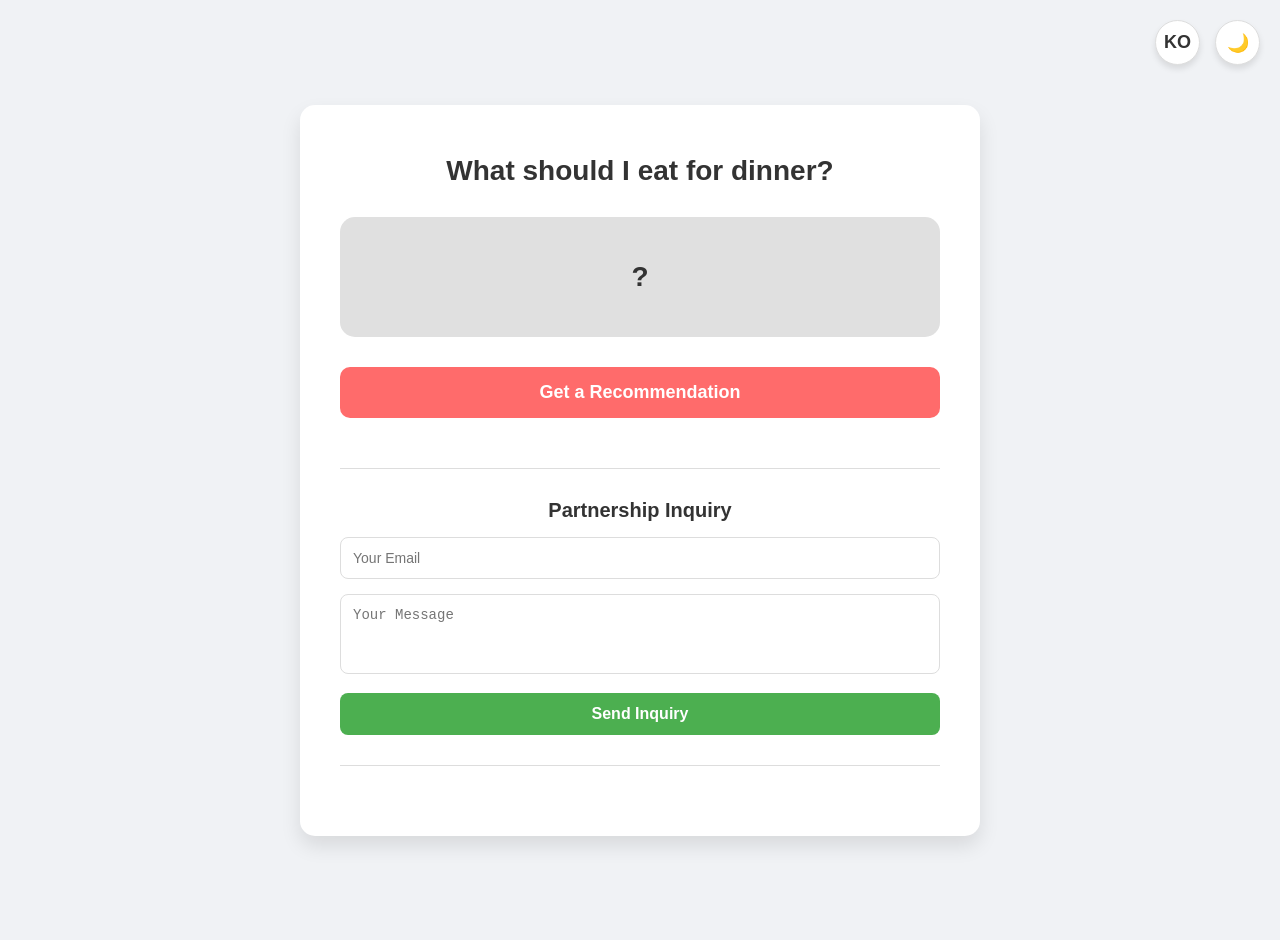
==== index.html @ 0108efd4 "refactor: remove redundant comments heading" ====
<!DOCTYPE html>
<html lang="en">
<head>
    <meta charset="UTF-8">
    <meta name="viewport" content="width=device-width, initial-scale=1.0">
    <title id="page-title">What's for Dinner? - Menu Recommender</title>
    <link rel="stylesheet" href="style.css">
</head>
<body>
    <div class="controls-container">
        <button id="lang-toggle" class="lang-toggle" aria-label="Toggle Language">KO</button>
        <button id="theme-toggle" class="theme-toggle" aria-label="Toggle Dark Mode">🌙</button>
    </div>
    
    <div class="container">
        <h1 id="main-heading">What should I eat for dinner?</h1>
        <div class="menu-display">
            <div id="menu-card" class="menu-card">
                <img id="menu-image" src="" alt="Menu Image">
                <div id="menu-result">?</div>
            </div>
        </div>
        <button id="generate-btn">Get a Recommendation</button>

        <hr class="divider">

        <div class="contact-section">
            <h2 id="contact-heading">Partnership Inquiry</h2>
            <form action="https://formspree.io/f/mbdpgdod" method="POST" id="contact-form">
                <div class="form-group">
                    <input type="email" name="email" id="email-input" placeholder="Your Email" required>
                </div>
                <div class="form-group">
                    <textarea name="message" id="message-input" placeholder="Your Message" required></textarea>
                </div>
                <button type="submit" id="submit-btn" class="submit-btn">Send Inquiry</button>
            </form>
            <div id="form-status"></div>
        </div>

        <hr class="divider">

        <div class="comments-section">
            <div id="disqus_thread"></div>
            <script>
                /**
                *  RECOMMENDED CONFIGURATION VARIABLES: EDIT AND UNCOMMENT THE SECTION BELOW TO INSERT DYNAMIC VALUES FROM YOUR PLATFORM OR CMS.
                *  LEARN WHY DEFINING THESE VARIABLES IS IMPORTANT: https://disqus.com/admin/universalcode/#configuration-variables    */
                
                var disqus_config = function () {
                this.page.url = "https://waryong7838.github.io/week01_test/";  // Replace PAGE_URL with your page's canonical URL variable
                this.page.identifier = "week01_test_main"; // Replace PAGE_IDENTIFIER with your page's unique identifier variable
                this.language = localStorage.getItem('lang') || 'en'; // Dynamically set language
                };
                
                (function() { // DON'T EDIT BELOW THIS LINE
                var d = document, s = d.createElement('script');
                s.src = 'https://week01test.disqus.com/embed.js';
                s.setAttribute('data-timestamp', +new Date());
                (d.head || d.body).appendChild(s);
                })();
            </script>
            <noscript>Please enable JavaScript to view the <a href="https://disqus.com/?ref_noscript">comments powered by Disqus.</a></noscript>
        </div>
    </div>
    <script src="main.js"></script>
</body>
</html>
---- style.css ----
:root {
    --bg-color: #f0f2f5;
    --container-bg: #fff;
    --text-color: #333;
    --placeholder-bg: #e0e0e0;
    --placeholder-text: #333;
    --shadow-color: rgba(0, 0, 0, 0.1);
    --border-color: #ddd;
}

body.dark-mode {
    --bg-color: #121212;
    --container-bg: #1e1e1e;
    --text-color: #ffffff;
    --placeholder-bg: #333333;
    --placeholder-text: #ffffff;
    --shadow-color: rgba(0, 0, 0, 0.5);
    --border-color: #444;
}

body {
    font-family: 'Arial', sans-serif;
    background-color: var(--bg-color);
    color: var(--text-color);
    display: flex;
    justify-content: center;
    align-items: center;
    min-height: 100vh;
    margin: 0;
    padding: 20px 0;
    transition: background-color 0.3s, color 0.3s;
}

.controls-container {
    position: fixed;
    top: 20px;
    right: 20px;
    display: flex;
    align-items: center;
    gap: 15px;
    z-index: 1000;
}

.theme-toggle, .lang-toggle {
    background: var(--container-bg);
    color: var(--text-color);
    border: 1px solid var(--border-color);
    border-radius: 50%;
    font-size: 18px;
    cursor: pointer;
    transition: transform 0.3s, background-color 0.3s, color 0.3s, box-shadow 0.3s;
    padding: 0;
    display: flex;
    justify-content: center;
    align-items: center;
    width: 45px;
    height: 45px;
    box-shadow: 0 4px 6px var(--shadow-color);
    font-weight: bold;
}

.theme-toggle:hover, .lang-toggle:hover {
    transform: scale(1.1);
}

.container {
    background-color: var(--container-bg);
    padding: 40px;
    border-radius: 15px;
    box-shadow: 0 10px 20px var(--shadow-color);
    text-align: center;
    position: relative;
    transition: background-color 0.3s, box-shadow 0.3s;
    width: 95%;
    max-width: 600px;
    margin: 40px 0;
}

h1 {
    color: var(--text-color);
    margin-bottom: 30px;
    margin-top: 10px;
    transition: color 0.3s;
    font-size: 28px;
}

.menu-display {
    display: flex;
    justify-content: center;
    margin-bottom: 30px;
}

.menu-card {
    width: 100%;
    min-height: 120px;
    border-radius: 15px;
    background-color: var(--placeholder-bg);
    display: flex;
    flex-direction: column;
    justify-content: center;
    align-items: center;
    font-size: 28px;
    font-weight: bold;
    color: var(--placeholder-text);
    transition: background-color 0.3s, color 0.3s, opacity 0.3s;
    padding: 20px;
    box-sizing: border-box;
}

#menu-image {
    width: 100%;
    height: 180px;
    object-fit: cover;
    border-radius: 10px;
    margin-bottom: 15px;
    display: none;
    box-shadow: 0 4px 8px var(--shadow-color);
}

#generate-btn {
    background-color: #ff6b6b;
    color: white;
    padding: 15px 30px;
    border: none;
    border-radius: 10px;
    cursor: pointer;
    font-size: 18px;
    font-weight: bold;
    transition: background-color 0.3s ease;
    width: 100%;
    margin-bottom: 20px;
}

#generate-btn:hover {
    background-color: #ff5252;
}

.divider {
    border: 0;
    border-top: 1px solid var(--border-color);
    margin: 30px 0;
}

.contact-section {
    text-align: left;
}

.contact-section h2 {
    font-size: 20px;
    margin-bottom: 15px;
    text-align: center;
}

.form-group {
    margin-bottom: 15px;
}

.form-group input, .form-group textarea {
    width: 100%;
    padding: 12px;
    border: 1px solid var(--border-color);
    border-radius: 8px;
    background-color: var(--container-bg);
    color: var(--text-color);
    box-sizing: border-box;
    font-size: 14px;
}

.form-group textarea {
    height: 80px;
    resize: none;
}

.submit-btn {
    width: 100%;
    padding: 12px;
    background-color: #4CAF50;
    color: white;
    border: none;
    border-radius: 8px;
    cursor: pointer;
    font-size: 16px;
    font-weight: bold;
    transition: background-color 0.3s;
}

.submit-btn:hover {
    background-color: #45a049;
}

#form-status {
    margin-top: 10px;
    font-size: 14px;
    text-align: center;
}

#form-status.success {
    color: #4CAF50;
}

#form-status.error {
    color: #ff5252;
}

.comments-section {
    margin-top: 30px;
    text-align: left;
}
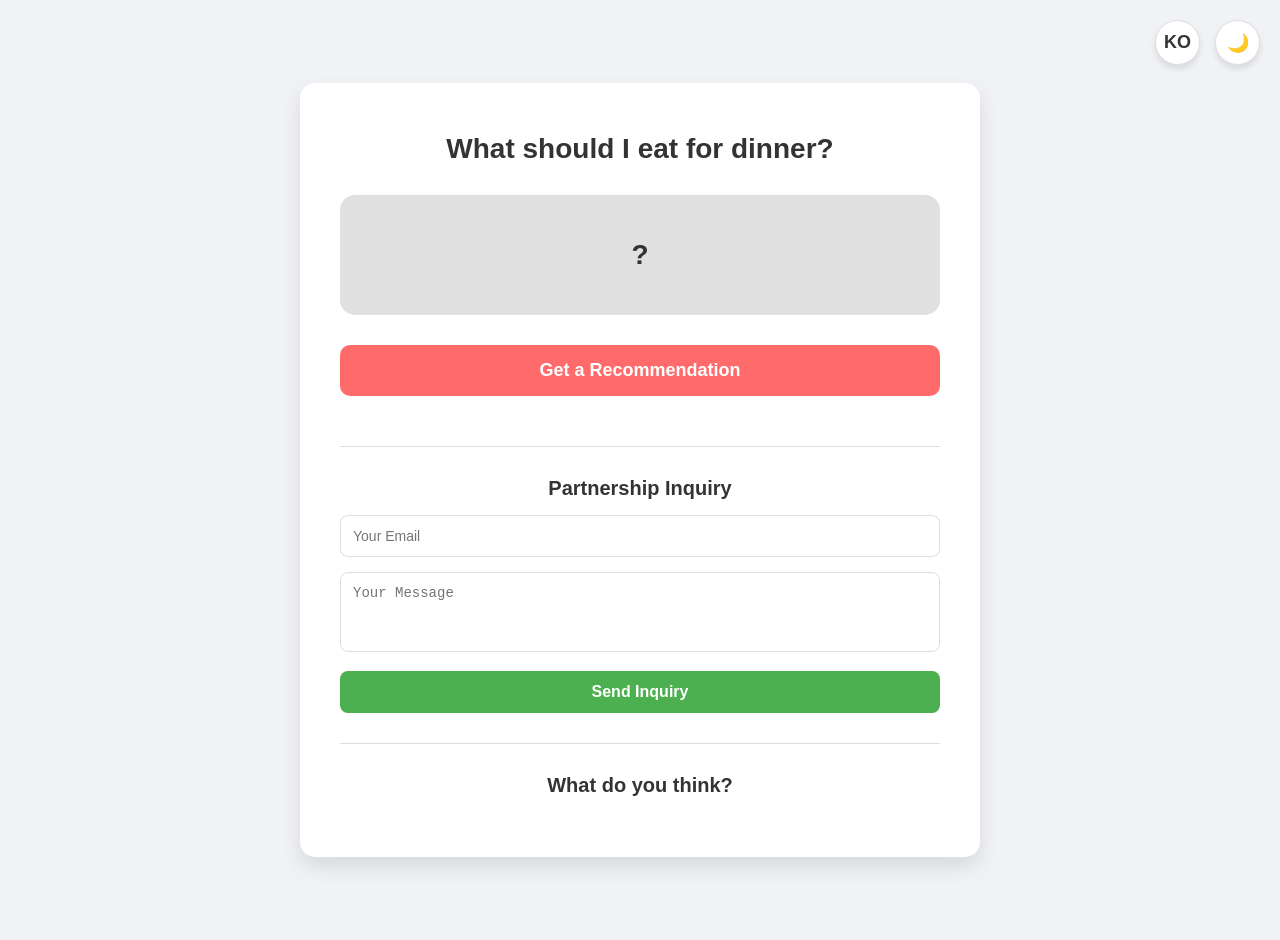
==== commit 1021a081: "fix: use custom translatable heading for comments" ====
--- a/index.html
+++ b/index.html
@@ -41,25 +41,8 @@
         <hr class="divider">
 
         <div class="comments-section">
+            <h2 id="comments-heading">What do you think?</h2>
             <div id="disqus_thread"></div>
-            <script>
-                /**
-                *  RECOMMENDED CONFIGURATION VARIABLES: EDIT AND UNCOMMENT THE SECTION BELOW TO INSERT DYNAMIC VALUES FROM YOUR PLATFORM OR CMS.
-                *  LEARN WHY DEFINING THESE VARIABLES IS IMPORTANT: https://disqus.com/admin/universalcode/#configuration-variables    */
-                
-                var disqus_config = function () {
-                this.page.url = "https://waryong7838.github.io/week01_test/";  // Replace PAGE_URL with your page's canonical URL variable
-                this.page.identifier = "week01_test_main"; // Replace PAGE_IDENTIFIER with your page's unique identifier variable
-                this.language = localStorage.getItem('lang') || 'en'; // Dynamically set language
-                };
-                
-                (function() { // DON'T EDIT BELOW THIS LINE
-                var d = document, s = d.createElement('script');
-                s.src = 'https://week01test.disqus.com/embed.js';
-                s.setAttribute('data-timestamp', +new Date());
-                (d.head || d.body).appendChild(s);
-                })();
-            </script>
             <noscript>Please enable JavaScript to view the <a href="https://disqus.com/?ref_noscript">comments powered by Disqus.</a></noscript>
         </div>
     </div>
--- a/style.css
+++ b/style.css
@@ -205,4 +205,10 @@
 .comments-section {
     margin-top: 30px;
     text-align: left;
+}
+
+.comments-section h2 {
+    font-size: 20px;
+    margin-bottom: 20px;
+    text-align: center;
 }
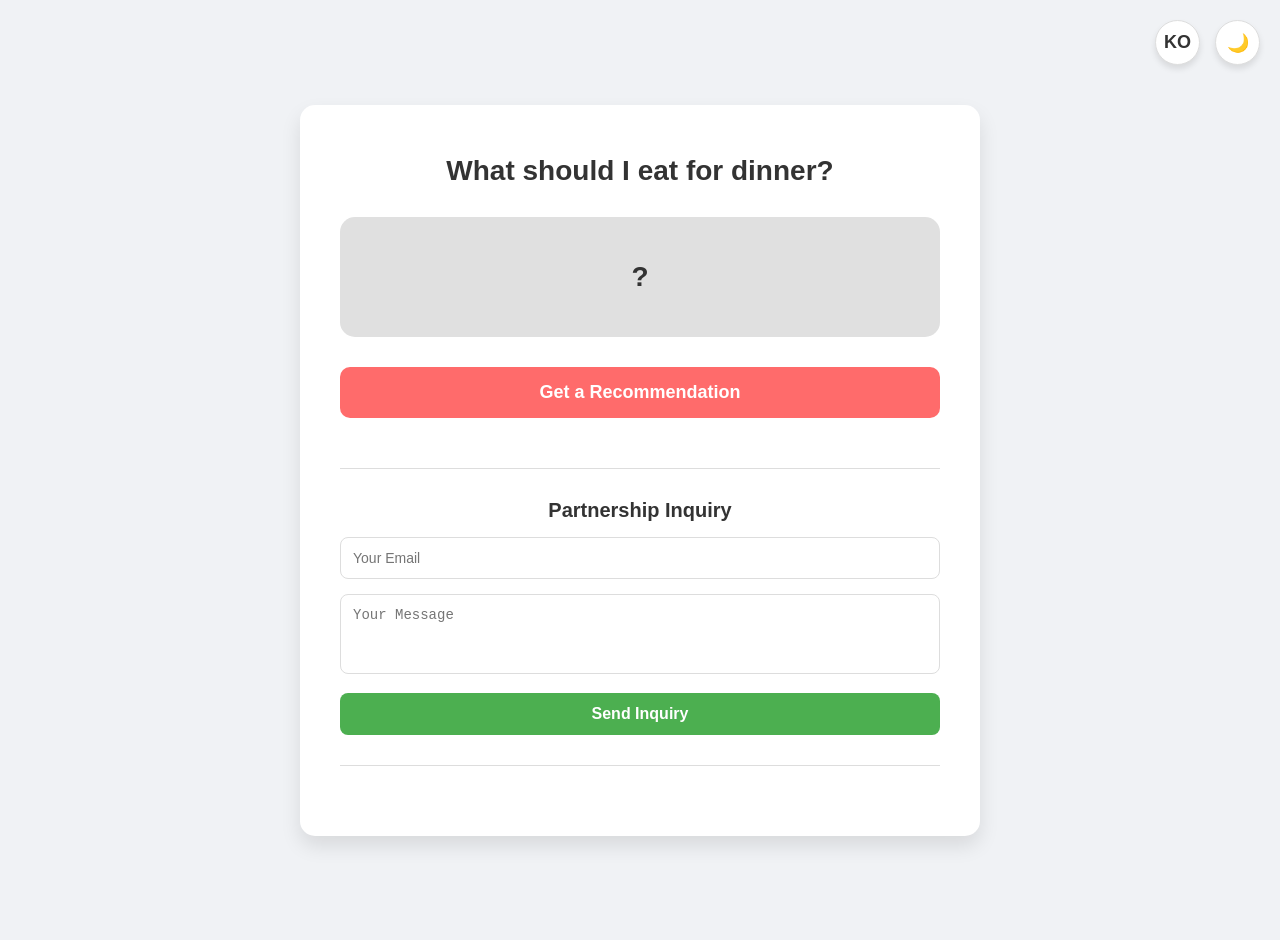
==== commit 0f9baed7: "refactor: remove custom comments heading and rely on native disqus heading" ====
--- a/index.html
+++ b/index.html
@@ -41,7 +41,6 @@
         <hr class="divider">
 
         <div class="comments-section">
-            <h2 id="comments-heading">What do you think?</h2>
             <div id="disqus_thread"></div>
             <noscript>Please enable JavaScript to view the <a href="https://disqus.com/?ref_noscript">comments powered by Disqus.</a></noscript>
         </div>
--- a/style.css
+++ b/style.css
@@ -205,10 +205,4 @@
 .comments-section {
     margin-top: 30px;
     text-align: left;
-}
-
-.comments-section h2 {
-    font-size: 20px;
-    margin-bottom: 20px;
-    text-align: center;
 }
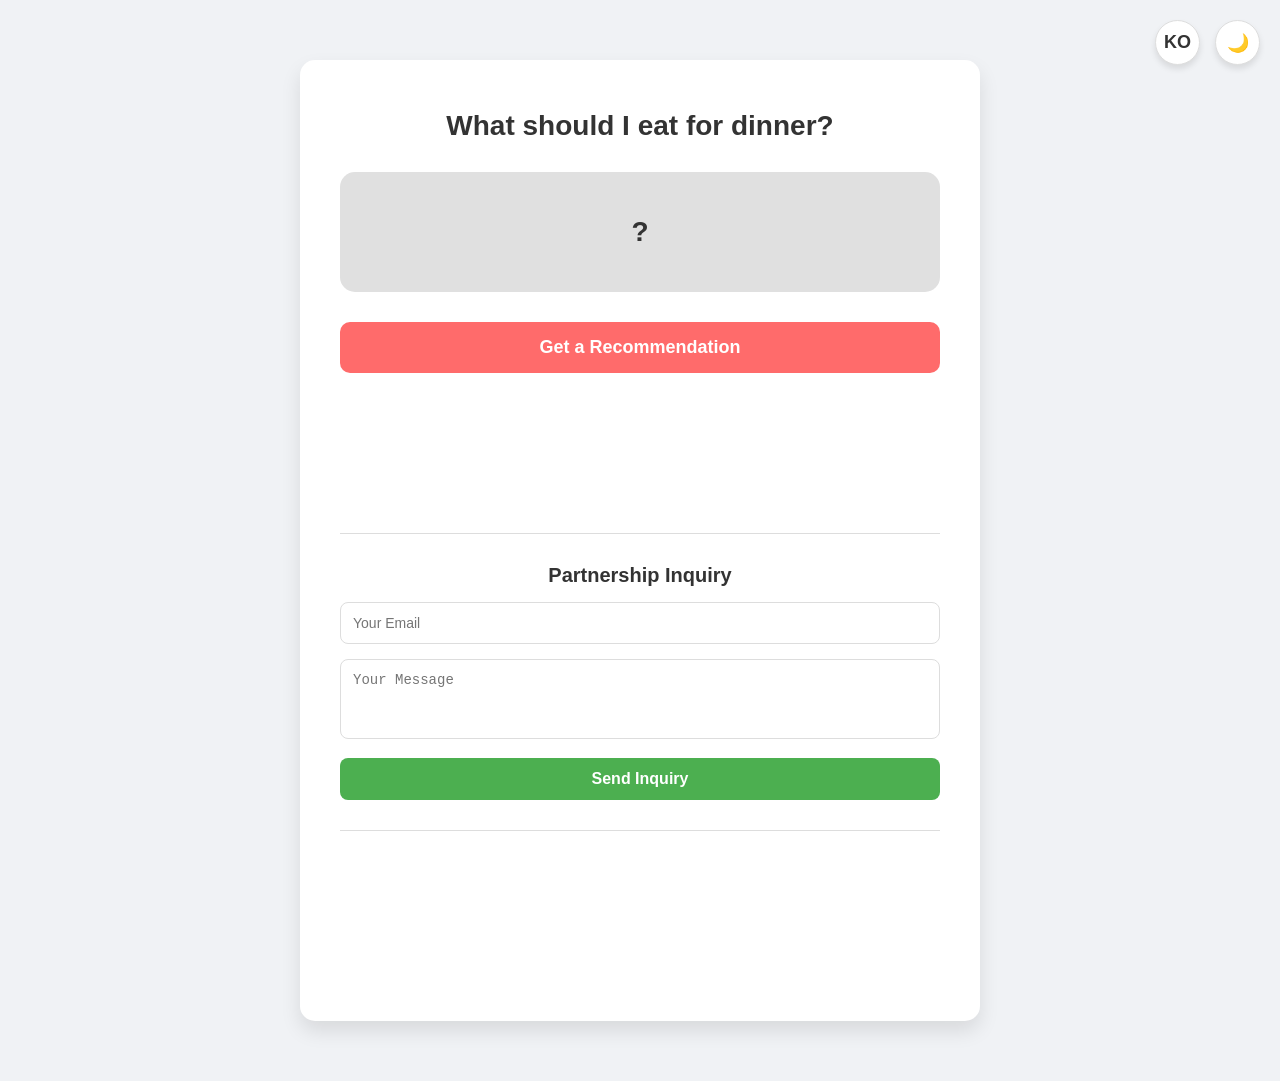
==== commit f0a54d2e: "feat: add Google AdSense integration - Add AdSense script and account meta tag to <head> - Add two r" ====
--- a/index.html
+++ b/index.html
@@ -5,6 +5,9 @@
     <meta name="viewport" content="width=device-width, initial-scale=1.0">
     <title id="page-title">What's for Dinner? - Menu Recommender</title>
     <link rel="stylesheet" href="style.css">
+    <meta name="google-adsense-account" content="ca-pub-7786978300251514">
+    <script async src="https://pagead2.googlesyndication.com/pagead/js/adsbygoogle.js?client=ca-pub-7786978300251514"
+     crossorigin="anonymous"></script>
 </head>
 <body>
     <div class="controls-container">
@@ -21,6 +24,18 @@
             </div>
         </div>
         <button id="generate-btn">Get a Recommendation</button>
+
+        <div class="ad-container">
+            <ins class="adsbygoogle"
+                 style="display:block"
+                 data-ad-client="ca-pub-7786978300251514"
+                 data-ad-slot="YOUR_AD_SLOT_ID"
+                 data-ad-format="auto"
+                 data-full-width-responsive="true"></ins>
+            <script>
+                (adsbygoogle = window.adsbygoogle || []).push({});
+            </script>
+        </div>
 
         <hr class="divider">
 
@@ -40,6 +55,18 @@
 
         <hr class="divider">
 
+        <div class="ad-container">
+            <ins class="adsbygoogle"
+                 style="display:block"
+                 data-ad-client="ca-pub-7786978300251514"
+                 data-ad-slot="YOUR_AD_SLOT_ID"
+                 data-ad-format="auto"
+                 data-full-width-responsive="true"></ins>
+            <script>
+                (adsbygoogle = window.adsbygoogle || []).push({});
+            </script>
+        </div>
+
         <div class="comments-section">
             <div id="disqus_thread"></div>
             <noscript>Please enable JavaScript to view the <a href="https://disqus.com/?ref_noscript">comments powered by Disqus.</a></noscript>
--- a/style.css
+++ b/style.css
@@ -141,6 +141,12 @@
     margin: 30px 0;
 }
 
+.ad-container {
+    margin: 20px 0;
+    text-align: center;
+    min-height: 90px;
+}
+
 .contact-section {
     text-align: left;
 }
@@ -205,4 +211,4 @@
 .comments-section {
     margin-top: 30px;
     text-align: left;
-}+}
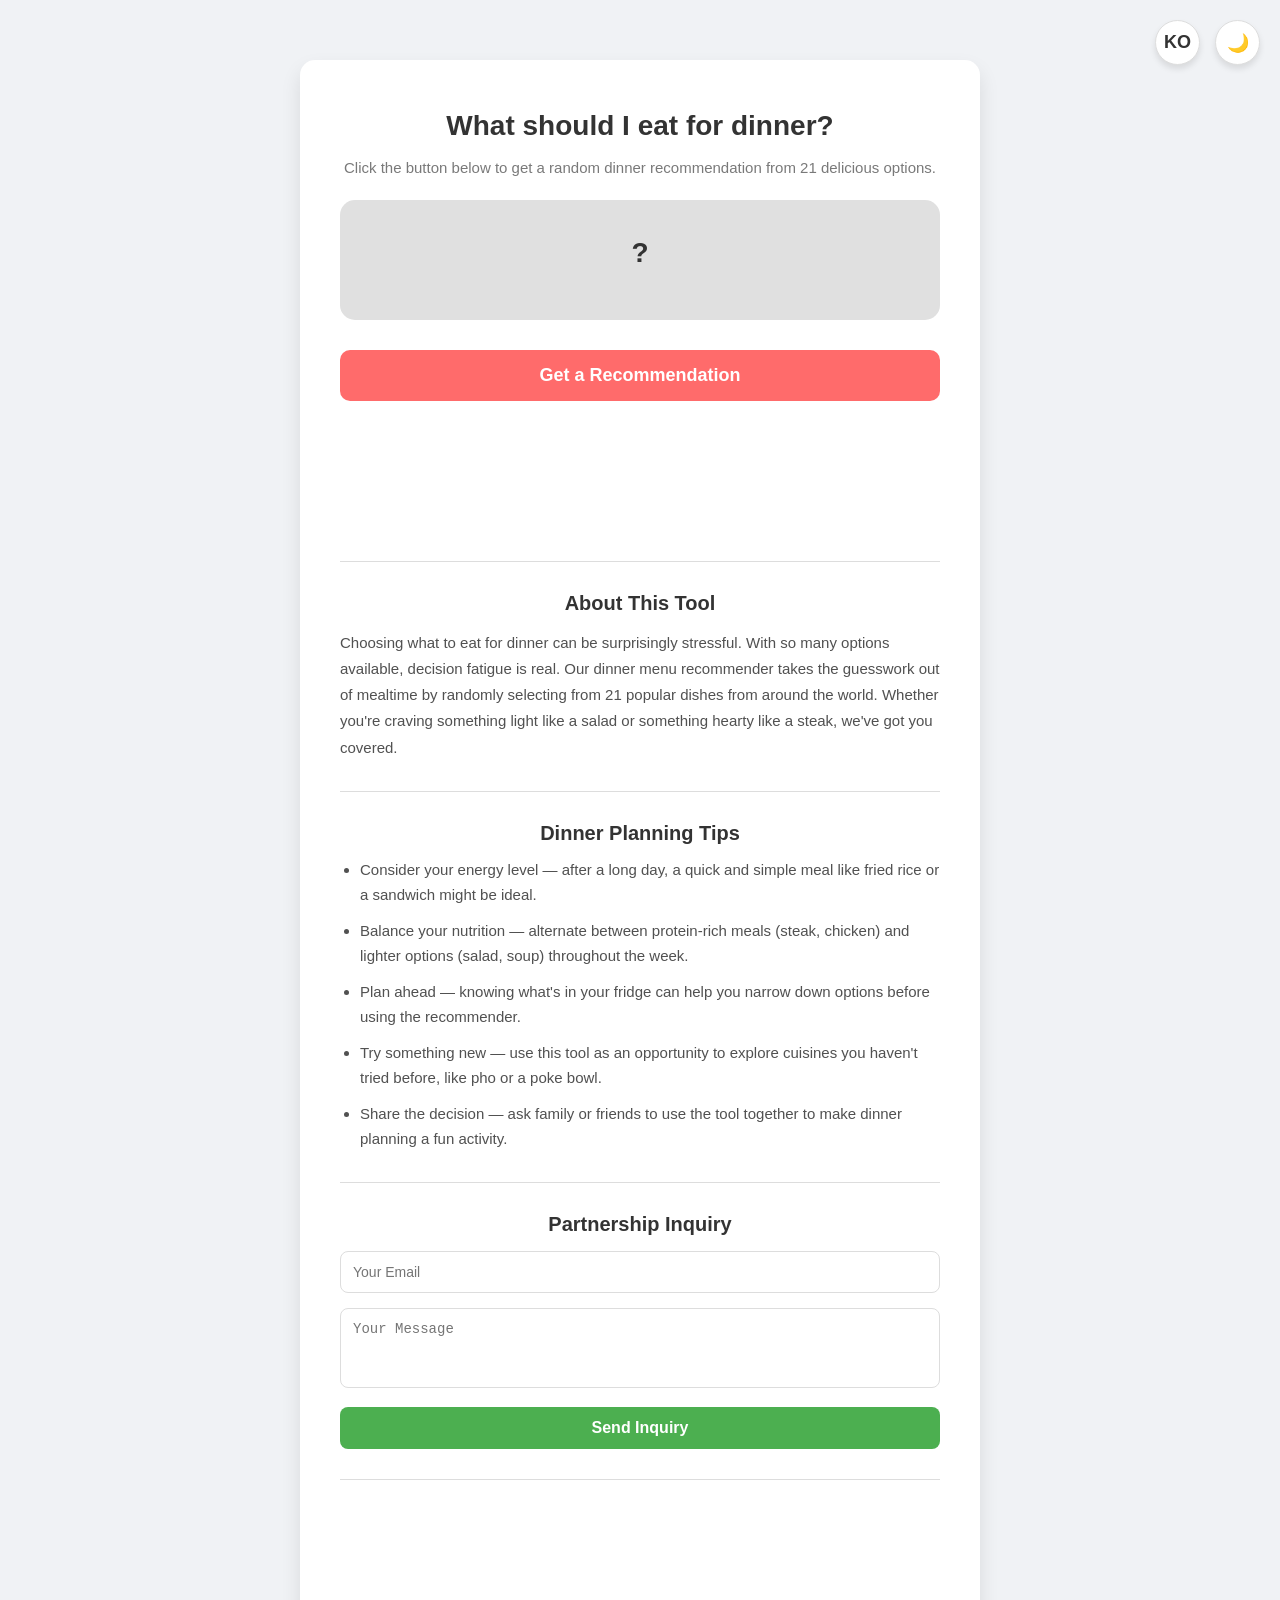
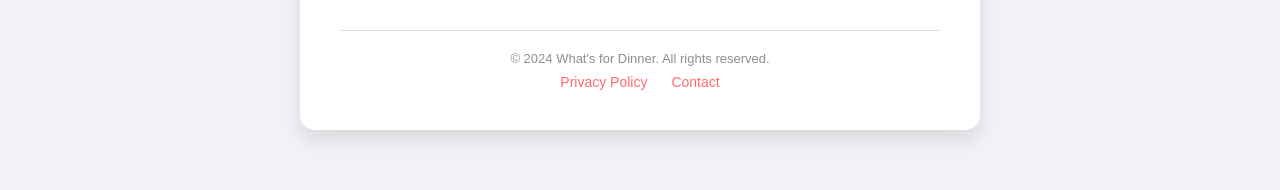
==== commit 30b16b85: "feat: improve content quality for Google AdSense approval - Add rich descriptions and calorie info f" ====
--- a/index.html
+++ b/index.html
@@ -3,6 +3,11 @@
 <head>
     <meta charset="UTF-8">
     <meta name="viewport" content="width=device-width, initial-scale=1.0">
+    <meta name="description" content="Can't decide what to eat for dinner? Let our free dinner menu recommender help you pick the perfect meal. Discover 21 delicious options with descriptions and calorie info.">
+    <meta name="keywords" content="dinner menu recommender, what to eat tonight, meal ideas, food recommendation, 저녁 메뉴 추천, 오늘 뭐 먹지">
+    <meta property="og:title" content="What's for Dinner? - Menu Recommender">
+    <meta property="og:description" content="Discover your perfect dinner in one click. 21 delicious meal options with descriptions and calorie information.">
+    <meta property="og:type" content="website">
     <title id="page-title">What's for Dinner? - Menu Recommender</title>
     <link rel="stylesheet" href="style.css">
     <meta name="google-adsense-account" content="ca-pub-7786978300251514">
@@ -14,13 +19,16 @@
         <button id="lang-toggle" class="lang-toggle" aria-label="Toggle Language">KO</button>
         <button id="theme-toggle" class="theme-toggle" aria-label="Toggle Dark Mode">🌙</button>
     </div>
-    
+
     <div class="container">
         <h1 id="main-heading">What should I eat for dinner?</h1>
+        <p id="main-subheading" class="subheading">Click the button below to get a random dinner recommendation from 21 delicious options.</p>
+
         <div class="menu-display">
             <div id="menu-card" class="menu-card">
-                <img id="menu-image" src="" alt="Menu Image">
+                <img id="menu-image" src="" alt="Menu Image" loading="lazy">
                 <div id="menu-result">?</div>
+                <div id="menu-description" class="menu-description"></div>
             </div>
         </div>
         <button id="generate-btn">Get a Recommendation</button>
@@ -36,6 +44,26 @@
                 (adsbygoogle = window.adsbygoogle || []).push({});
             </script>
         </div>
+
+        <hr class="divider">
+
+        <section class="about-section">
+            <h2 id="about-heading">About This Tool</h2>
+            <p id="about-text">Choosing what to eat for dinner can be surprisingly stressful. With so many options available, decision fatigue is real. Our dinner menu recommender takes the guesswork out of mealtime by randomly selecting from 21 popular dishes from around the world. Whether you're craving something light like a salad or something hearty like a steak, we've got you covered.</p>
+        </section>
+
+        <hr class="divider">
+
+        <section class="tips-section">
+            <h2 id="tips-heading">Dinner Planning Tips</h2>
+            <ul class="tips-list">
+                <li id="tip-0">Consider your energy level — after a long day, a quick and simple meal like fried rice or a sandwich might be ideal.</li>
+                <li id="tip-1">Balance your nutrition — alternate between protein-rich meals (steak, chicken) and lighter options (salad, soup) throughout the week.</li>
+                <li id="tip-2">Plan ahead — knowing what's in your fridge can help you narrow down options before using the recommender.</li>
+                <li id="tip-3">Try something new — use this tool as an opportunity to explore cuisines you haven't tried before, like pho or a poke bowl.</li>
+                <li id="tip-4">Share the decision — ask family or friends to use the tool together to make dinner planning a fun activity.</li>
+            </ul>
+        </section>
 
         <hr class="divider">
 
@@ -71,7 +99,16 @@
             <div id="disqus_thread"></div>
             <noscript>Please enable JavaScript to view the <a href="https://disqus.com/?ref_noscript">comments powered by Disqus.</a></noscript>
         </div>
+
+        <footer class="site-footer">
+            <p id="footer-copyright">&copy; 2024 What's for Dinner. All rights reserved.</p>
+            <nav class="footer-nav">
+                <a id="footer-privacy" href="privacy.html">Privacy Policy</a>
+                <a id="footer-contact" href="#contact-form">Contact</a>
+            </nav>
+        </footer>
     </div>
+
     <script src="main.js"></script>
 </body>
-</html>+</html>
--- a/style.css
+++ b/style.css
@@ -212,3 +212,96 @@
     margin-top: 30px;
     text-align: left;
 }
+
+.subheading {
+    font-size: 15px;
+    color: var(--text-color);
+    opacity: 0.65;
+    margin-top: -15px;
+    margin-bottom: 20px;
+    line-height: 1.5;
+}
+
+.menu-description {
+    margin-top: 14px;
+    text-align: left;
+    font-size: 14px;
+    font-weight: normal;
+    color: var(--text-color);
+    width: 100%;
+}
+
+.menu-desc-text {
+    margin: 0 0 10px 0;
+    line-height: 1.6;
+    opacity: 0.85;
+}
+
+.menu-calories {
+    display: inline-block;
+    background: rgba(255, 107, 107, 0.15);
+    color: #ff6b6b;
+    padding: 3px 12px;
+    border-radius: 20px;
+    font-size: 13px;
+    font-weight: bold;
+}
+
+.about-section,
+.tips-section {
+    text-align: left;
+}
+
+.about-section h2,
+.tips-section h2 {
+    font-size: 20px;
+    margin-bottom: 12px;
+    text-align: center;
+}
+
+.about-section p {
+    font-size: 15px;
+    line-height: 1.75;
+    opacity: 0.85;
+}
+
+.tips-list {
+    padding-left: 20px;
+    margin: 0;
+}
+
+.tips-list li {
+    font-size: 15px;
+    line-height: 1.7;
+    margin-bottom: 10px;
+    opacity: 0.85;
+}
+
+.site-footer {
+    margin-top: 30px;
+    padding-top: 20px;
+    border-top: 1px solid var(--border-color);
+    text-align: center;
+}
+
+#footer-copyright {
+    font-size: 13px;
+    opacity: 0.55;
+    margin: 0 0 8px 0;
+}
+
+.footer-nav {
+    display: flex;
+    justify-content: center;
+    gap: 24px;
+}
+
+.footer-nav a {
+    color: #ff6b6b;
+    text-decoration: none;
+    font-size: 14px;
+}
+
+.footer-nav a:hover {
+    text-decoration: underline;
+}
